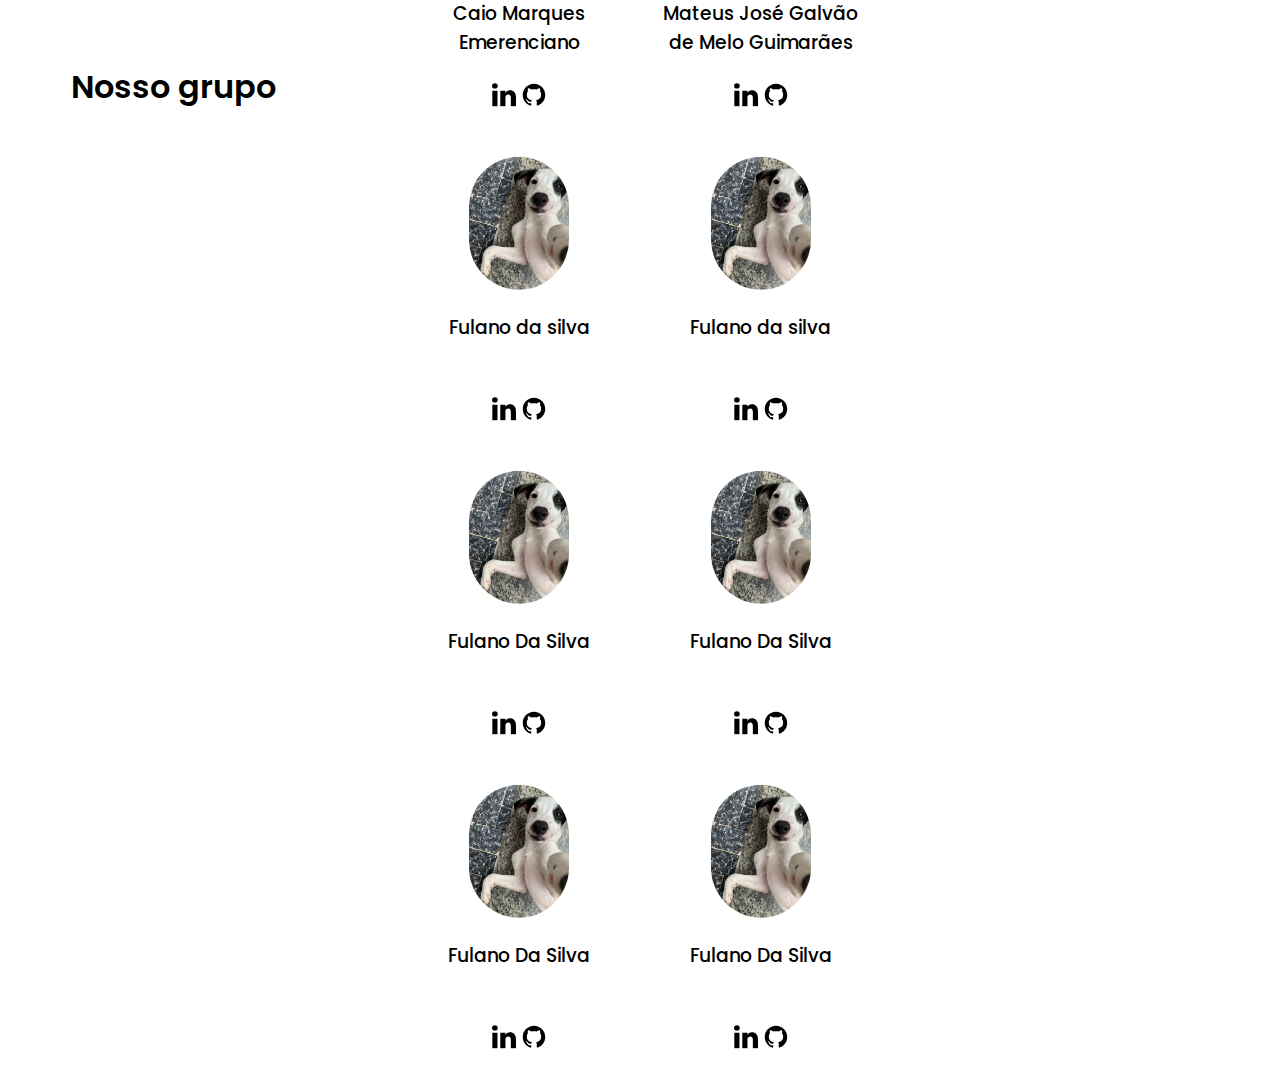
==== autores.html @ cdadacb0 "feat: Cria aba "autores" para apresentar a equipe responsável pelo projeto" ====
<!DOCTYPE html>
<html lang="pt-br">
<head>
    <meta charset="UTF-8">
    <meta name="viewport" content="width=device-width, initial-scale=1.0">
    <title>Autores</title>
    <link rel="stylesheet" href="autores-style.css">
    <link rel="stylesheet" href="style.css" />
</head>
<body>
    <h1 class="titulo-autores">Nosso grupo</h1>
    <div class="team-container">
        <div class="author-section">
            <img src="/imagens/imgtest.avif" alt="Foto do autor" class="author-photo">
            <h3 class="author-name">Caio Marques Emerenciano</h3>
            <div class="social-links">
                <a href="https://www.linkedin.com/in/caioemerenciano/" target="_blank" aria-label="Linkedin">
                    <svg widht="24" height="24" fill="#000000" version="1.1" xmlns="http://www.w3.org/2000/svg" xmlns:xlink="http://www.w3.org/1999/xlink" viewBox="0 0 512 512" xml:space="preserve"><g id="svg-linkedin" stroke-width="0"></g><g id="SVGRepo_tracerCarrier" stroke-linecap="round" stroke-linejoin="round"></g><g id="SVGRepo_iconCarrier"> <g id="7935ec95c421cee6d86eb22ecd125aef"> <path style="display: inline; fill-rule: evenodd; clip-rule: evenodd;" d="M116.504,500.219V170.654H6.975v329.564H116.504 L116.504,500.219z M61.751,125.674c38.183,0,61.968-25.328,61.968-56.953c-0.722-32.328-23.785-56.941-61.252-56.941 C24.994,11.781,0.5,36.394,0.5,68.722c0,31.625,23.772,56.953,60.53,56.953H61.751L61.751,125.674z M177.124,500.219 c0,0,1.437-298.643,0-329.564H286.67v47.794h-0.727c14.404-22.49,40.354-55.533,99.44-55.533 c72.085,0,126.116,47.103,126.116,148.333v188.971H401.971V323.912c0-44.301-15.848-74.531-55.497-74.531 c-30.254,0-48.284,20.38-56.202,40.08c-2.897,7.012-3.602,16.861-3.602,26.711v184.047H177.124L177.124,500.219z"> </path> </g> </g></svg>
                </a>
                <a href="https://github.com/caioduck" target="_blank" aria-label="GitHub">
                    <svg widht="24" height="24" fill="#000000" viewBox="0 0 32 32" version="1.1" xmlns="http://www.w3.org/2000/svg"><g class="svg-github" stroke-width="0"></g><g class="svg-github" stroke-linecap="round" stroke-linejoin="round"></g><g id="SVGRepo_iconCarrier"> <title>github</title> <path d="M16 1.375c-8.282 0-14.996 6.714-14.996 14.996 0 6.585 4.245 12.18 10.148 14.195l0.106 0.031c0.75 0.141 1.025-0.322 1.025-0.721 0-0.356-0.012-1.3-0.019-2.549-4.171 0.905-5.051-2.012-5.051-2.012-0.288-0.925-0.878-1.685-1.653-2.184l-0.016-0.009c-1.358-0.93 0.105-0.911 0.105-0.911 0.987 0.139 1.814 0.718 2.289 1.53l0.008 0.015c0.554 0.995 1.6 1.657 2.801 1.657 0.576 0 1.116-0.152 1.582-0.419l-0.016 0.008c0.072-0.791 0.421-1.489 0.949-2.005l0.001-0.001c-3.33-0.375-6.831-1.665-6.831-7.41-0-0.027-0.001-0.058-0.001-0.089 0-1.521 0.587-2.905 1.547-3.938l-0.003 0.004c-0.203-0.542-0.321-1.168-0.321-1.821 0-0.777 0.166-1.516 0.465-2.182l-0.014 0.034s1.256-0.402 4.124 1.537c1.124-0.321 2.415-0.506 3.749-0.506s2.625 0.185 3.849 0.53l-0.1-0.024c2.849-1.939 4.105-1.537 4.105-1.537 0.285 0.642 0.451 1.39 0.451 2.177 0 0.642-0.11 1.258-0.313 1.83l0.012-0.038c0.953 1.032 1.538 2.416 1.538 3.937 0 0.031-0 0.061-0.001 0.091l0-0.005c0 5.761-3.505 7.029-6.842 7.398 0.632 0.647 1.022 1.532 1.022 2.509 0 0.093-0.004 0.186-0.011 0.278l0.001-0.012c0 2.007-0.019 3.619-0.019 4.106 0 0.394 0.262 0.862 1.031 0.712 6.028-2.029 10.292-7.629 10.292-14.226 0-8.272-6.706-14.977-14.977-14.977-0.006 0-0.013 0-0.019 0h0.001z"></path> </g></svg>
                </a>
            </div>
        </div>
        <div class="author-section">
            <img src="/imagens/MatheusGuimaraes.jpeg" alt="Foto do autor" class="author-photo">
            <h3 class="author-name">Mateus José Galvão de Melo Guimarães</h3>
            <div class="social-links">
                <a href="https://www.linkedin.com/in/mateus-guimar%C3%A3es-438513306/" target="_blank" aria-label="Linkedin">
                    <svg widht="24" height="24" fill="#000000" version="1.1" xmlns="http://www.w3.org/2000/svg" xmlns:xlink="http://www.w3.org/1999/xlink" viewBox="0 0 512 512" xml:space="preserve"><g id="svg-linkedin" stroke-width="0"></g><g id="SVGRepo_tracerCarrier" stroke-linecap="round" stroke-linejoin="round"></g><g id="SVGRepo_iconCarrier"> <g id="7935ec95c421cee6d86eb22ecd125aef"> <path style="display: inline; fill-rule: evenodd; clip-rule: evenodd;" d="M116.504,500.219V170.654H6.975v329.564H116.504 L116.504,500.219z M61.751,125.674c38.183,0,61.968-25.328,61.968-56.953c-0.722-32.328-23.785-56.941-61.252-56.941 C24.994,11.781,0.5,36.394,0.5,68.722c0,31.625,23.772,56.953,60.53,56.953H61.751L61.751,125.674z M177.124,500.219 c0,0,1.437-298.643,0-329.564H286.67v47.794h-0.727c14.404-22.49,40.354-55.533,99.44-55.533 c72.085,0,126.116,47.103,126.116,148.333v188.971H401.971V323.912c0-44.301-15.848-74.531-55.497-74.531 c-30.254,0-48.284,20.38-56.202,40.08c-2.897,7.012-3.602,16.861-3.602,26.711v184.047H177.124L177.124,500.219z"> </path> </g> </g></svg>
                </a>
                <a href="https://github.com/MateusGGuimaraes" target="_blank" aria-label="GitHub">
                    <svg widht="24" height="24" fill="#000000" viewBox="0 0 32 32" version="1.1" xmlns="http://www.w3.org/2000/svg"><g class="svg-github" stroke-width="0"></g><g class="svg-github" stroke-linecap="round" stroke-linejoin="round"></g><g id="SVGRepo_iconCarrier"> <title>github</title> <path d="M16 1.375c-8.282 0-14.996 6.714-14.996 14.996 0 6.585 4.245 12.18 10.148 14.195l0.106 0.031c0.75 0.141 1.025-0.322 1.025-0.721 0-0.356-0.012-1.3-0.019-2.549-4.171 0.905-5.051-2.012-5.051-2.012-0.288-0.925-0.878-1.685-1.653-2.184l-0.016-0.009c-1.358-0.93 0.105-0.911 0.105-0.911 0.987 0.139 1.814 0.718 2.289 1.53l0.008 0.015c0.554 0.995 1.6 1.657 2.801 1.657 0.576 0 1.116-0.152 1.582-0.419l-0.016 0.008c0.072-0.791 0.421-1.489 0.949-2.005l0.001-0.001c-3.33-0.375-6.831-1.665-6.831-7.41-0-0.027-0.001-0.058-0.001-0.089 0-1.521 0.587-2.905 1.547-3.938l-0.003 0.004c-0.203-0.542-0.321-1.168-0.321-1.821 0-0.777 0.166-1.516 0.465-2.182l-0.014 0.034s1.256-0.402 4.124 1.537c1.124-0.321 2.415-0.506 3.749-0.506s2.625 0.185 3.849 0.53l-0.1-0.024c2.849-1.939 4.105-1.537 4.105-1.537 0.285 0.642 0.451 1.39 0.451 2.177 0 0.642-0.11 1.258-0.313 1.83l0.012-0.038c0.953 1.032 1.538 2.416 1.538 3.937 0 0.031-0 0.061-0.001 0.091l0-0.005c0 5.761-3.505 7.029-6.842 7.398 0.632 0.647 1.022 1.532 1.022 2.509 0 0.093-0.004 0.186-0.011 0.278l0.001-0.012c0 2.007-0.019 3.619-0.019 4.106 0 0.394 0.262 0.862 1.031 0.712 6.028-2.029 10.292-7.629 10.292-14.226 0-8.272-6.706-14.977-14.977-14.977-0.006 0-0.013 0-0.019 0h0.001z"></path> </g></svg>
                </a>
            </div>
        </div>
        <div class="author-section">
            <img src="/imagens/imgtest.avif" alt="Foto do autor" class="author-photo">
            <h3 class="author-name">Fulano da silva</h3>
            <div class="social-links">
                <a href="https://www.linkedin.com/in/caioemerenciano/" target="_blank" aria-label="Linkedin">
                    <svg widht="24" height="24" fill="#000000" version="1.1" xmlns="http://www.w3.org/2000/svg" xmlns:xlink="http://www.w3.org/1999/xlink" viewBox="0 0 512 512" xml:space="preserve"><g id="svg-linkedin" stroke-width="0"></g><g id="SVGRepo_tracerCarrier" stroke-linecap="round" stroke-linejoin="round"></g><g id="SVGRepo_iconCarrier"> <g id="7935ec95c421cee6d86eb22ecd125aef"> <path style="display: inline; fill-rule: evenodd; clip-rule: evenodd;" d="M116.504,500.219V170.654H6.975v329.564H116.504 L116.504,500.219z M61.751,125.674c38.183,0,61.968-25.328,61.968-56.953c-0.722-32.328-23.785-56.941-61.252-56.941 C24.994,11.781,0.5,36.394,0.5,68.722c0,31.625,23.772,56.953,60.53,56.953H61.751L61.751,125.674z M177.124,500.219 c0,0,1.437-298.643,0-329.564H286.67v47.794h-0.727c14.404-22.49,40.354-55.533,99.44-55.533 c72.085,0,126.116,47.103,126.116,148.333v188.971H401.971V323.912c0-44.301-15.848-74.531-55.497-74.531 c-30.254,0-48.284,20.38-56.202,40.08c-2.897,7.012-3.602,16.861-3.602,26.711v184.047H177.124L177.124,500.219z"> </path> </g> </g></svg>
                </a>
                <a href="https://github.com/seu-usuario" target="_blank" aria-label="GitHub">
                    <svg widht="24" height="24" fill="#000000" viewBox="0 0 32 32" version="1.1" xmlns="http://www.w3.org/2000/svg"><g class="svg-github" stroke-width="0"></g><g class="svg-github" stroke-linecap="round" stroke-linejoin="round"></g><g id="SVGRepo_iconCarrier"> <title>github</title> <path d="M16 1.375c-8.282 0-14.996 6.714-14.996 14.996 0 6.585 4.245 12.18 10.148 14.195l0.106 0.031c0.75 0.141 1.025-0.322 1.025-0.721 0-0.356-0.012-1.3-0.019-2.549-4.171 0.905-5.051-2.012-5.051-2.012-0.288-0.925-0.878-1.685-1.653-2.184l-0.016-0.009c-1.358-0.93 0.105-0.911 0.105-0.911 0.987 0.139 1.814 0.718 2.289 1.53l0.008 0.015c0.554 0.995 1.6 1.657 2.801 1.657 0.576 0 1.116-0.152 1.582-0.419l-0.016 0.008c0.072-0.791 0.421-1.489 0.949-2.005l0.001-0.001c-3.33-0.375-6.831-1.665-6.831-7.41-0-0.027-0.001-0.058-0.001-0.089 0-1.521 0.587-2.905 1.547-3.938l-0.003 0.004c-0.203-0.542-0.321-1.168-0.321-1.821 0-0.777 0.166-1.516 0.465-2.182l-0.014 0.034s1.256-0.402 4.124 1.537c1.124-0.321 2.415-0.506 3.749-0.506s2.625 0.185 3.849 0.53l-0.1-0.024c2.849-1.939 4.105-1.537 4.105-1.537 0.285 0.642 0.451 1.39 0.451 2.177 0 0.642-0.11 1.258-0.313 1.83l0.012-0.038c0.953 1.032 1.538 2.416 1.538 3.937 0 0.031-0 0.061-0.001 0.091l0-0.005c0 5.761-3.505 7.029-6.842 7.398 0.632 0.647 1.022 1.532 1.022 2.509 0 0.093-0.004 0.186-0.011 0.278l0.001-0.012c0 2.007-0.019 3.619-0.019 4.106 0 0.394 0.262 0.862 1.031 0.712 6.028-2.029 10.292-7.629 10.292-14.226 0-8.272-6.706-14.977-14.977-14.977-0.006 0-0.013 0-0.019 0h0.001z"></path> </g></svg>
                </a>
            </div>
        </div>
        <div class="author-section">
            <img src="/imagens/imgtest.avif" alt="Foto do autor" class="author-photo">
            <h3 class="author-name">Fulano da silva</h3>
            <div class="social-links">
                <a href="https://www.linkedin.com/in/caioemerenciano/" target="_blank" aria-label="Linkedin">
                    <svg widht="24" height="24" fill="#000000" version="1.1" xmlns="http://www.w3.org/2000/svg" xmlns:xlink="http://www.w3.org/1999/xlink" viewBox="0 0 512 512" xml:space="preserve"><g id="svg-linkedin" stroke-width="0"></g><g id="SVGRepo_tracerCarrier" stroke-linecap="round" stroke-linejoin="round"></g><g id="SVGRepo_iconCarrier"> <g id="7935ec95c421cee6d86eb22ecd125aef"> <path style="display: inline; fill-rule: evenodd; clip-rule: evenodd;" d="M116.504,500.219V170.654H6.975v329.564H116.504 L116.504,500.219z M61.751,125.674c38.183,0,61.968-25.328,61.968-56.953c-0.722-32.328-23.785-56.941-61.252-56.941 C24.994,11.781,0.5,36.394,0.5,68.722c0,31.625,23.772,56.953,60.53,56.953H61.751L61.751,125.674z M177.124,500.219 c0,0,1.437-298.643,0-329.564H286.67v47.794h-0.727c14.404-22.49,40.354-55.533,99.44-55.533 c72.085,0,126.116,47.103,126.116,148.333v188.971H401.971V323.912c0-44.301-15.848-74.531-55.497-74.531 c-30.254,0-48.284,20.38-56.202,40.08c-2.897,7.012-3.602,16.861-3.602,26.711v184.047H177.124L177.124,500.219z"> </path> </g> </g></svg>
                </a>
                <a href="https://github.com/seu-usuario" target="_blank" aria-label="GitHub">
                    <svg widht="24" height="24" fill="#000000" viewBox="0 0 32 32" version="1.1" xmlns="http://www.w3.org/2000/svg"><g class="svg-github" stroke-width="0"></g><g class="svg-github" stroke-linecap="round" stroke-linejoin="round"></g><g id="SVGRepo_iconCarrier"> <title>github</title> <path d="M16 1.375c-8.282 0-14.996 6.714-14.996 14.996 0 6.585 4.245 12.18 10.148 14.195l0.106 0.031c0.75 0.141 1.025-0.322 1.025-0.721 0-0.356-0.012-1.3-0.019-2.549-4.171 0.905-5.051-2.012-5.051-2.012-0.288-0.925-0.878-1.685-1.653-2.184l-0.016-0.009c-1.358-0.93 0.105-0.911 0.105-0.911 0.987 0.139 1.814 0.718 2.289 1.53l0.008 0.015c0.554 0.995 1.6 1.657 2.801 1.657 0.576 0 1.116-0.152 1.582-0.419l-0.016 0.008c0.072-0.791 0.421-1.489 0.949-2.005l0.001-0.001c-3.33-0.375-6.831-1.665-6.831-7.41-0-0.027-0.001-0.058-0.001-0.089 0-1.521 0.587-2.905 1.547-3.938l-0.003 0.004c-0.203-0.542-0.321-1.168-0.321-1.821 0-0.777 0.166-1.516 0.465-2.182l-0.014 0.034s1.256-0.402 4.124 1.537c1.124-0.321 2.415-0.506 3.749-0.506s2.625 0.185 3.849 0.53l-0.1-0.024c2.849-1.939 4.105-1.537 4.105-1.537 0.285 0.642 0.451 1.39 0.451 2.177 0 0.642-0.11 1.258-0.313 1.83l0.012-0.038c0.953 1.032 1.538 2.416 1.538 3.937 0 0.031-0 0.061-0.001 0.091l0-0.005c0 5.761-3.505 7.029-6.842 7.398 0.632 0.647 1.022 1.532 1.022 2.509 0 0.093-0.004 0.186-0.011 0.278l0.001-0.012c0 2.007-0.019 3.619-0.019 4.106 0 0.394 0.262 0.862 1.031 0.712 6.028-2.029 10.292-7.629 10.292-14.226 0-8.272-6.706-14.977-14.977-14.977-0.006 0-0.013 0-0.019 0h0.001z"></path> </g></svg>
                </a>
            </div>
        </div>
        <div class="author-section">
            <img src="/imagens/imgtest.avif" alt="Foto do autor" class="author-photo">
            <h3 class="author-name">Fulano Da Silva</h3>
            <div class="social-links">
                <a href="https://www.linkedin.com/in/caioemerenciano/" target="_blank" aria-label="Linkedin">
                    <svg widht="24" height="24" fill="#000000" version="1.1" xmlns="http://www.w3.org/2000/svg" xmlns:xlink="http://www.w3.org/1999/xlink" viewBox="0 0 512 512" xml:space="preserve"><g id="svg-linkedin" stroke-width="0"></g><g id="SVGRepo_tracerCarrier" stroke-linecap="round" stroke-linejoin="round"></g><g id="SVGRepo_iconCarrier"> <g id="7935ec95c421cee6d86eb22ecd125aef"> <path style="display: inline; fill-rule: evenodd; clip-rule: evenodd;" d="M116.504,500.219V170.654H6.975v329.564H116.504 L116.504,500.219z M61.751,125.674c38.183,0,61.968-25.328,61.968-56.953c-0.722-32.328-23.785-56.941-61.252-56.941 C24.994,11.781,0.5,36.394,0.5,68.722c0,31.625,23.772,56.953,60.53,56.953H61.751L61.751,125.674z M177.124,500.219 c0,0,1.437-298.643,0-329.564H286.67v47.794h-0.727c14.404-22.49,40.354-55.533,99.44-55.533 c72.085,0,126.116,47.103,126.116,148.333v188.971H401.971V323.912c0-44.301-15.848-74.531-55.497-74.531 c-30.254,0-48.284,20.38-56.202,40.08c-2.897,7.012-3.602,16.861-3.602,26.711v184.047H177.124L177.124,500.219z"> </path> </g> </g></svg>
                </a>
                <a href="https://github.com/seu-usuario" target="_blank" aria-label="GitHub">
                    <svg widht="24" height="24" fill="#000000" viewBox="0 0 32 32" version="1.1" xmlns="http://www.w3.org/2000/svg"><g class="svg-github" stroke-width="0"></g><g class="svg-github" stroke-linecap="round" stroke-linejoin="round"></g><g id="SVGRepo_iconCarrier"> <title>github</title> <path d="M16 1.375c-8.282 0-14.996 6.714-14.996 14.996 0 6.585 4.245 12.18 10.148 14.195l0.106 0.031c0.75 0.141 1.025-0.322 1.025-0.721 0-0.356-0.012-1.3-0.019-2.549-4.171 0.905-5.051-2.012-5.051-2.012-0.288-0.925-0.878-1.685-1.653-2.184l-0.016-0.009c-1.358-0.93 0.105-0.911 0.105-0.911 0.987 0.139 1.814 0.718 2.289 1.53l0.008 0.015c0.554 0.995 1.6 1.657 2.801 1.657 0.576 0 1.116-0.152 1.582-0.419l-0.016 0.008c0.072-0.791 0.421-1.489 0.949-2.005l0.001-0.001c-3.33-0.375-6.831-1.665-6.831-7.41-0-0.027-0.001-0.058-0.001-0.089 0-1.521 0.587-2.905 1.547-3.938l-0.003 0.004c-0.203-0.542-0.321-1.168-0.321-1.821 0-0.777 0.166-1.516 0.465-2.182l-0.014 0.034s1.256-0.402 4.124 1.537c1.124-0.321 2.415-0.506 3.749-0.506s2.625 0.185 3.849 0.53l-0.1-0.024c2.849-1.939 4.105-1.537 4.105-1.537 0.285 0.642 0.451 1.39 0.451 2.177 0 0.642-0.11 1.258-0.313 1.83l0.012-0.038c0.953 1.032 1.538 2.416 1.538 3.937 0 0.031-0 0.061-0.001 0.091l0-0.005c0 5.761-3.505 7.029-6.842 7.398 0.632 0.647 1.022 1.532 1.022 2.509 0 0.093-0.004 0.186-0.011 0.278l0.001-0.012c0 2.007-0.019 3.619-0.019 4.106 0 0.394 0.262 0.862 1.031 0.712 6.028-2.029 10.292-7.629 10.292-14.226 0-8.272-6.706-14.977-14.977-14.977-0.006 0-0.013 0-0.019 0h0.001z"></path> </g></svg>
                </a>
            </div>
        </div>
        <div class="author-section">
            <img src="/imagens/imgtest.avif" alt="Foto do autor" class="author-photo">
            <h3 class="author-name">Fulano Da Silva</h3>
            <div class="social-links">
                <a href="https://www.linkedin.com/in/caioemerenciano/" target="_blank" aria-label="Linkedin">
                    <svg widht="24" height="24" fill="#000000" version="1.1" xmlns="http://www.w3.org/2000/svg" xmlns:xlink="http://www.w3.org/1999/xlink" viewBox="0 0 512 512" xml:space="preserve"><g id="svg-linkedin" stroke-width="0"></g><g id="SVGRepo_tracerCarrier" stroke-linecap="round" stroke-linejoin="round"></g><g id="SVGRepo_iconCarrier"> <g id="7935ec95c421cee6d86eb22ecd125aef"> <path style="display: inline; fill-rule: evenodd; clip-rule: evenodd;" d="M116.504,500.219V170.654H6.975v329.564H116.504 L116.504,500.219z M61.751,125.674c38.183,0,61.968-25.328,61.968-56.953c-0.722-32.328-23.785-56.941-61.252-56.941 C24.994,11.781,0.5,36.394,0.5,68.722c0,31.625,23.772,56.953,60.53,56.953H61.751L61.751,125.674z M177.124,500.219 c0,0,1.437-298.643,0-329.564H286.67v47.794h-0.727c14.404-22.49,40.354-55.533,99.44-55.533 c72.085,0,126.116,47.103,126.116,148.333v188.971H401.971V323.912c0-44.301-15.848-74.531-55.497-74.531 c-30.254,0-48.284,20.38-56.202,40.08c-2.897,7.012-3.602,16.861-3.602,26.711v184.047H177.124L177.124,500.219z"> </path> </g> </g></svg>
                </a>
                <a href="https://github.com/seu-usuario" target="_blank" aria-label="GitHub">
                    <svg widht="24" height="24" fill="#000000" viewBox="0 0 32 32" version="1.1" xmlns="http://www.w3.org/2000/svg"><g class="svg-github" stroke-width="0"></g><g class="svg-github" stroke-linecap="round" stroke-linejoin="round"></g><g id="SVGRepo_iconCarrier"> <title>github</title> <path d="M16 1.375c-8.282 0-14.996 6.714-14.996 14.996 0 6.585 4.245 12.18 10.148 14.195l0.106 0.031c0.75 0.141 1.025-0.322 1.025-0.721 0-0.356-0.012-1.3-0.019-2.549-4.171 0.905-5.051-2.012-5.051-2.012-0.288-0.925-0.878-1.685-1.653-2.184l-0.016-0.009c-1.358-0.93 0.105-0.911 0.105-0.911 0.987 0.139 1.814 0.718 2.289 1.53l0.008 0.015c0.554 0.995 1.6 1.657 2.801 1.657 0.576 0 1.116-0.152 1.582-0.419l-0.016 0.008c0.072-0.791 0.421-1.489 0.949-2.005l0.001-0.001c-3.33-0.375-6.831-1.665-6.831-7.41-0-0.027-0.001-0.058-0.001-0.089 0-1.521 0.587-2.905 1.547-3.938l-0.003 0.004c-0.203-0.542-0.321-1.168-0.321-1.821 0-0.777 0.166-1.516 0.465-2.182l-0.014 0.034s1.256-0.402 4.124 1.537c1.124-0.321 2.415-0.506 3.749-0.506s2.625 0.185 3.849 0.53l-0.1-0.024c2.849-1.939 4.105-1.537 4.105-1.537 0.285 0.642 0.451 1.39 0.451 2.177 0 0.642-0.11 1.258-0.313 1.83l0.012-0.038c0.953 1.032 1.538 2.416 1.538 3.937 0 0.031-0 0.061-0.001 0.091l0-0.005c0 5.761-3.505 7.029-6.842 7.398 0.632 0.647 1.022 1.532 1.022 2.509 0 0.093-0.004 0.186-0.011 0.278l0.001-0.012c0 2.007-0.019 3.619-0.019 4.106 0 0.394 0.262 0.862 1.031 0.712 6.028-2.029 10.292-7.629 10.292-14.226 0-8.272-6.706-14.977-14.977-14.977-0.006 0-0.013 0-0.019 0h0.001z"></path> </g></svg>
                </a>
            </div>
        </div>
        <div class="author-section">
            <img src="/imagens/imgtest.avif" alt="Foto do autor" class="author-photo">
            <h3 class="author-name">Fulano Da Silva</h3>
            <div class="social-links">
                <a href="https://www.linkedin.com/in/caioemerenciano/" target="_blank" aria-label="Linkedin">
                    <svg widht="24" height="24" fill="#000000" version="1.1" xmlns="http://www.w3.org/2000/svg" xmlns:xlink="http://www.w3.org/1999/xlink" viewBox="0 0 512 512" xml:space="preserve"><g id="svg-linkedin" stroke-width="0"></g><g id="SVGRepo_tracerCarrier" stroke-linecap="round" stroke-linejoin="round"></g><g id="SVGRepo_iconCarrier"> <g id="7935ec95c421cee6d86eb22ecd125aef"> <path style="display: inline; fill-rule: evenodd; clip-rule: evenodd;" d="M116.504,500.219V170.654H6.975v329.564H116.504 L116.504,500.219z M61.751,125.674c38.183,0,61.968-25.328,61.968-56.953c-0.722-32.328-23.785-56.941-61.252-56.941 C24.994,11.781,0.5,36.394,0.5,68.722c0,31.625,23.772,56.953,60.53,56.953H61.751L61.751,125.674z M177.124,500.219 c0,0,1.437-298.643,0-329.564H286.67v47.794h-0.727c14.404-22.49,40.354-55.533,99.44-55.533 c72.085,0,126.116,47.103,126.116,148.333v188.971H401.971V323.912c0-44.301-15.848-74.531-55.497-74.531 c-30.254,0-48.284,20.38-56.202,40.08c-2.897,7.012-3.602,16.861-3.602,26.711v184.047H177.124L177.124,500.219z"> </path> </g> </g></svg>
                </a>
                <a href="https://github.com/seu-usuario" target="_blank" aria-label="GitHub">
                    <svg widht="24" height="24" fill="#000000" viewBox="0 0 32 32" version="1.1" xmlns="http://www.w3.org/2000/svg"><g class="svg-github" stroke-width="0"></g><g class="svg-github" stroke-linecap="round" stroke-linejoin="round"></g><g id="SVGRepo_iconCarrier"> <title>github</title> <path d="M16 1.375c-8.282 0-14.996 6.714-14.996 14.996 0 6.585 4.245 12.18 10.148 14.195l0.106 0.031c0.75 0.141 1.025-0.322 1.025-0.721 0-0.356-0.012-1.3-0.019-2.549-4.171 0.905-5.051-2.012-5.051-2.012-0.288-0.925-0.878-1.685-1.653-2.184l-0.016-0.009c-1.358-0.93 0.105-0.911 0.105-0.911 0.987 0.139 1.814 0.718 2.289 1.53l0.008 0.015c0.554 0.995 1.6 1.657 2.801 1.657 0.576 0 1.116-0.152 1.582-0.419l-0.016 0.008c0.072-0.791 0.421-1.489 0.949-2.005l0.001-0.001c-3.33-0.375-6.831-1.665-6.831-7.41-0-0.027-0.001-0.058-0.001-0.089 0-1.521 0.587-2.905 1.547-3.938l-0.003 0.004c-0.203-0.542-0.321-1.168-0.321-1.821 0-0.777 0.166-1.516 0.465-2.182l-0.014 0.034s1.256-0.402 4.124 1.537c1.124-0.321 2.415-0.506 3.749-0.506s2.625 0.185 3.849 0.53l-0.1-0.024c2.849-1.939 4.105-1.537 4.105-1.537 0.285 0.642 0.451 1.39 0.451 2.177 0 0.642-0.11 1.258-0.313 1.83l0.012-0.038c0.953 1.032 1.538 2.416 1.538 3.937 0 0.031-0 0.061-0.001 0.091l0-0.005c0 5.761-3.505 7.029-6.842 7.398 0.632 0.647 1.022 1.532 1.022 2.509 0 0.093-0.004 0.186-0.011 0.278l0.001-0.012c0 2.007-0.019 3.619-0.019 4.106 0 0.394 0.262 0.862 1.031 0.712 6.028-2.029 10.292-7.629 10.292-14.226 0-8.272-6.706-14.977-14.977-14.977-0.006 0-0.013 0-0.019 0h0.001z"></path> </g></svg>
                </a>
            </div>
        </div>
        <div class="author-section">
            <img src="/imagens/imgtest.avif" alt="Foto do autor" class="author-photo">
            <h3 class="author-name">Fulano Da Silva</h3>
            <div class="social-links">
                <a href="https://www.linkedin.com/in/caioemerenciano/" target="_blank" aria-label="Linkedin">
                    <svg widht="24" height="24" fill="#000000" version="1.1" xmlns="http://www.w3.org/2000/svg" xmlns:xlink="http://www.w3.org/1999/xlink" viewBox="0 0 512 512" xml:space="preserve"><g id="svg-linkedin" stroke-width="0"></g><g id="SVGRepo_tracerCarrier" stroke-linecap="round" stroke-linejoin="round"></g><g id="SVGRepo_iconCarrier"> <g id="7935ec95c421cee6d86eb22ecd125aef"> <path style="display: inline; fill-rule: evenodd; clip-rule: evenodd;" d="M116.504,500.219V170.654H6.975v329.564H116.504 L116.504,500.219z M61.751,125.674c38.183,0,61.968-25.328,61.968-56.953c-0.722-32.328-23.785-56.941-61.252-56.941 C24.994,11.781,0.5,36.394,0.5,68.722c0,31.625,23.772,56.953,60.53,56.953H61.751L61.751,125.674z M177.124,500.219 c0,0,1.437-298.643,0-329.564H286.67v47.794h-0.727c14.404-22.49,40.354-55.533,99.44-55.533 c72.085,0,126.116,47.103,126.116,148.333v188.971H401.971V323.912c0-44.301-15.848-74.531-55.497-74.531 c-30.254,0-48.284,20.38-56.202,40.08c-2.897,7.012-3.602,16.861-3.602,26.711v184.047H177.124L177.124,500.219z"> </path> </g> </g></svg>
                </a>
                <a href="https://github.com/seu-usuario" target="_blank" aria-label="GitHub">
                    <svg widht="24" height="24" fill="#000000" viewBox="0 0 32 32" version="1.1" xmlns="http://www.w3.org/2000/svg"><g class="svg-github" stroke-width="0"></g><g class="svg-github" stroke-linecap="round" stroke-linejoin="round"></g><g id="SVGRepo_iconCarrier"> <title>github</title> <path d="M16 1.375c-8.282 0-14.996 6.714-14.996 14.996 0 6.585 4.245 12.18 10.148 14.195l0.106 0.031c0.75 0.141 1.025-0.322 1.025-0.721 0-0.356-0.012-1.3-0.019-2.549-4.171 0.905-5.051-2.012-5.051-2.012-0.288-0.925-0.878-1.685-1.653-2.184l-0.016-0.009c-1.358-0.93 0.105-0.911 0.105-0.911 0.987 0.139 1.814 0.718 2.289 1.53l0.008 0.015c0.554 0.995 1.6 1.657 2.801 1.657 0.576 0 1.116-0.152 1.582-0.419l-0.016 0.008c0.072-0.791 0.421-1.489 0.949-2.005l0.001-0.001c-3.33-0.375-6.831-1.665-6.831-7.41-0-0.027-0.001-0.058-0.001-0.089 0-1.521 0.587-2.905 1.547-3.938l-0.003 0.004c-0.203-0.542-0.321-1.168-0.321-1.821 0-0.777 0.166-1.516 0.465-2.182l-0.014 0.034s1.256-0.402 4.124 1.537c1.124-0.321 2.415-0.506 3.749-0.506s2.625 0.185 3.849 0.53l-0.1-0.024c2.849-1.939 4.105-1.537 4.105-1.537 0.285 0.642 0.451 1.39 0.451 2.177 0 0.642-0.11 1.258-0.313 1.83l0.012-0.038c0.953 1.032 1.538 2.416 1.538 3.937 0 0.031-0 0.061-0.001 0.091l0-0.005c0 5.761-3.505 7.029-6.842 7.398 0.632 0.647 1.022 1.532 1.022 2.509 0 0.093-0.004 0.186-0.011 0.278l0.001-0.012c0 2.007-0.019 3.619-0.019 4.106 0 0.394 0.262 0.862 1.031 0.712 6.028-2.029 10.292-7.629 10.292-14.226 0-8.272-6.706-14.977-14.977-14.977-0.006 0-0.013 0-0.019 0h0.001z"></path> </g></svg>
                </a>
            </div>
        </div>
    </div>
    
</body>
</html>
---- autores-style.css ----
@import url('https://fonts.googleapis.com/css2?family=Poppins:ital,wght@0,100;0,200;0,300;0,400;0,500;0,600;0,700;0,800;0,900;1,100;1,200;1,300;1,400;1,500;1,600;1,700;1,800;1,900&display=swap');


.titulo-autores{
    margin-top: 5%;
    margin-left: 5%;
    font-family: "Poppins", sans-serif;
    font-weight: 600;
    font-style: normal;
}

.team-container{
    display: flex;
    flex-wrap: wrap;
    position: absolute;
    top: 50%;
    left: 50%;
    transform: translate(-50%, -50%);
    gap: 0.7rem;
    justify-content: center;
}

.author-section{
    width: 200px;
    padding: 15px;
    border-radius: 10px;
    text-align: center;
    justify-content: space-between;
}

.author-photo{
    width: 100px;
    padding: auto;
    border-radius: 50px;
    width: 100px;
    height: 133.333px;         
}

.author-name{
    font-family: "Poppins", sans-serif;
    font-weight: 500;
    font-style: normal;
    text-align: center;
    min-height: 60px;
}

.social-links{
    display: flex;
    justify-content: center;
    justify-self: stretch;
    padding: 5px;
    margin-top: auto;
}

svg{
    padding-left: 3px;
    padding-right: 3px;
}

@media (max-width: 480px) {
    h1 {
    font-size: 1.8em;
    }
    .author-section {
        max-width: 90%; 
        margin: 10px;
    }
    .author-section h3 {
        font-size: 1em;
    }
}
---- style.css ----
/* Estilos para a imagem e título no centro, abaixo da imagem */
.header {
    position: absolute;
    top: 60%; /* Distância do topo para que fiquem abaixo da imagem */
    left: 50%;
    transform: translateX(-50%); /* Centraliza horizontalmente */
    display: flex;
    flex-direction: column; /* Faz o título ficar abaixo da imagem */
    align-items: center; /* Centraliza o conteúdo no eixo horizontal */
    z-index: 100; /* Para garantir que o cabeçalho esteja acima dos outros elementos */
}

/* Imagem com bordas arredondadas */
.header-image {
    width: 50px; /* Ajuste o tamanho da imagem conforme necessário */
    height: auto;
    border-radius: 15px; /* Borda arredondada na imagem */
    margin-bottom: 10px; /* Espaçamento entre a imagem e o título */
}

/* Título abaixo da imagem */
.header-title {
    font-size: 1.8em;
    color: #FF6600; /* Cor laranja conforme o código */
    margin: 100px;
}

/* Contêiner para centralizar a imagem que "cai" */
.falling-container {
    display: flex;
    justify-content: center;
    align-items: center;
    height: 100vh;
    background-color: black; /* Fundo preto */
}

/* Estilos e animação para a imagem */
.falling-image {
    width: 500px; /* Ajuste o tamanho conforme necessário */
    height: auto;
    filter: drop-shadow(0 0 20px orange);
    opacity: 0;
    transform: translateY(-100%);
    animation: fallIn 2s ease-out forwards;
}

/* Animação de queda */
@keyframes fallIn {
    to {
        opacity: 1;
        transform: translateY(0);
    }
}

/* Estilos para o menu em cascata */
.cascading-menu {
    position: absolute;
    top: 60px; /* Ajuste a distância do topo para colocar o menu acima da imagem */
    width: 100%;
    text-align: center;
    z-index: 50; /* Coloca o menu abaixo do cabeçalho */
}

.cascading-menu ul {
    list-style: none;
    padding: 0;
}

.cascading-menu li {
    display: inline;
    margin: 0 15px;
}

.cascading-menu a {
    color: white;
    text-decoration: none;
    font-size: 1.2em;
}

.cascading-menu a:hover {
    color: orange;
}
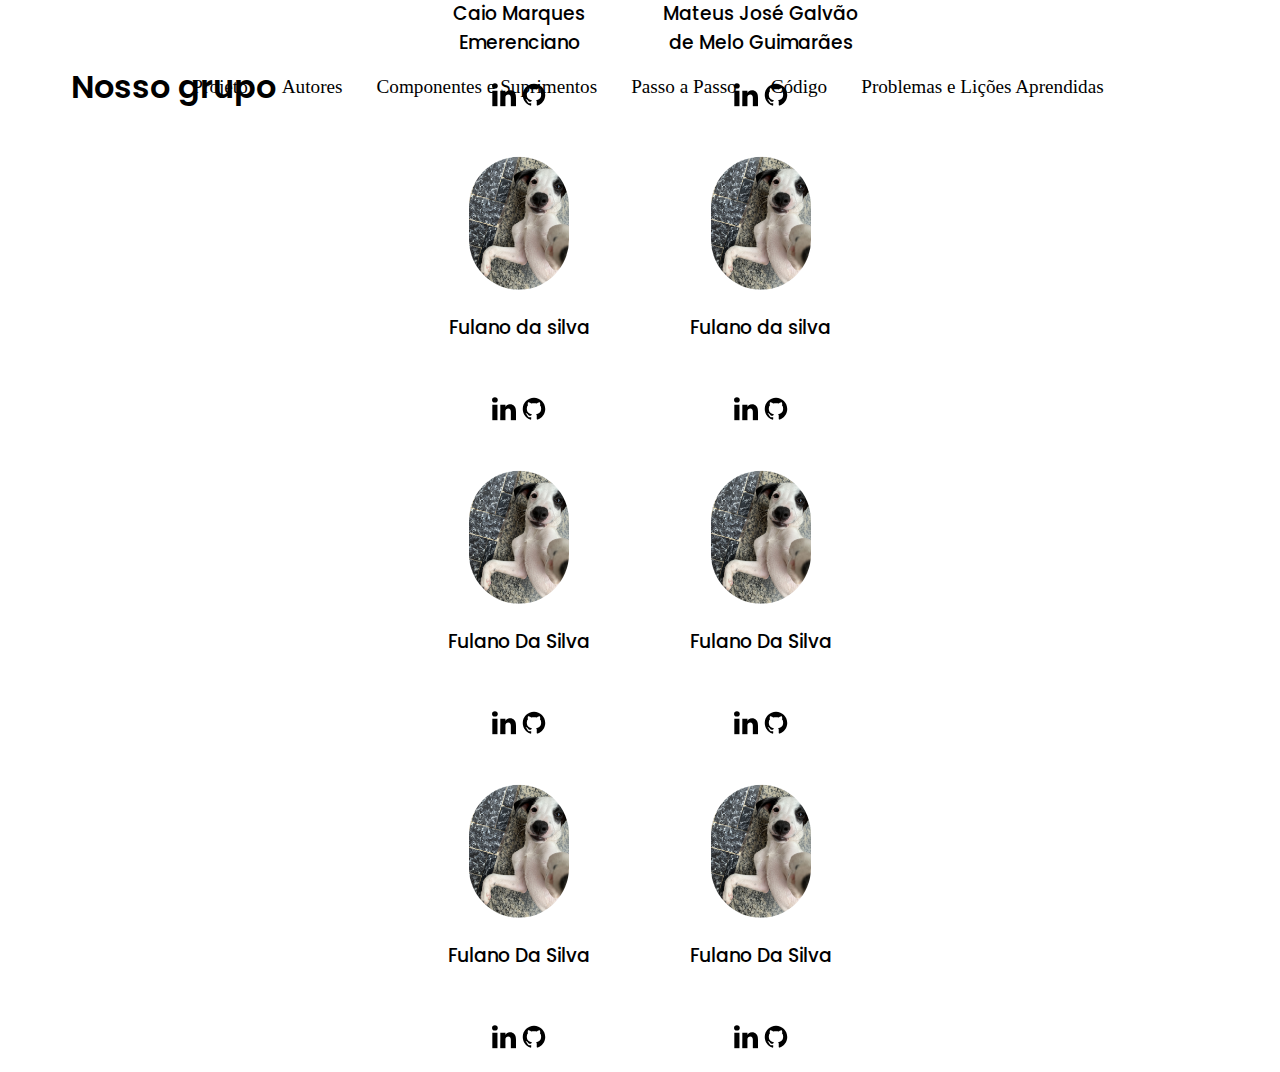
==== commit 1a6df98a: "feature: adiciona o menu superior na página de autores do projeto" ====
--- a/autores.html
+++ b/autores.html
@@ -8,6 +8,16 @@
     <link rel="stylesheet" href="style.css" />
 </head>
 <body>
+    <nav class="cascading-menu-autores">
+        <ul>
+          <li><a href="projeto.html">Projeto</a></li>
+          <li><a href="autores.html">Autores</a></li>
+          <li><a href="componentes.html">Componentes e Suprimentos</a></li>
+          <li><a href="tutorial.html">Passo a Passo</a></li>
+          <li><a href="codigo.html">Código</a></li>
+          <li><a href="criacao duda/licoes.html">Problemas e Lições Aprendidas</a></li>
+        </ul>
+    </nav>
     <h1 class="titulo-autores">Nosso grupo</h1>
     <div class="team-container">
         <div class="author-section">
--- a/autores-style.css
+++ b/autores-style.css
@@ -1,5 +1,32 @@
 @import url('https://fonts.googleapis.com/css2?family=Poppins:ital,wght@0,100;0,200;0,300;0,400;0,500;0,600;0,700;0,800;0,900;1,100;1,200;1,300;1,400;1,500;1,600;1,700;1,800;1,900&display=swap');
 
+.cascading-menu-autores {
+    position: absolute;
+    top: 60px; /* Ajuste a distância do topo para colocar o menu acima da imagem */
+    width: 100%;
+    text-align: center;
+    z-index: 50; /* Coloca o menu abaixo do cabeçalho */
+}
+
+.cascading-menu-autores ul {
+    list-style: none;
+    padding: 0;
+}
+
+.cascading-menu-autores li {
+    display: inline;
+    margin: 0 15px;
+}
+
+.cascading-menu-autores a {
+    color: black;
+    text-decoration: none;
+    font-size: 1.2em;
+}
+
+.cascading-menu-autores a:hover {
+    color: orange;
+}
 
 .titulo-autores{
     margin-top: 5%;
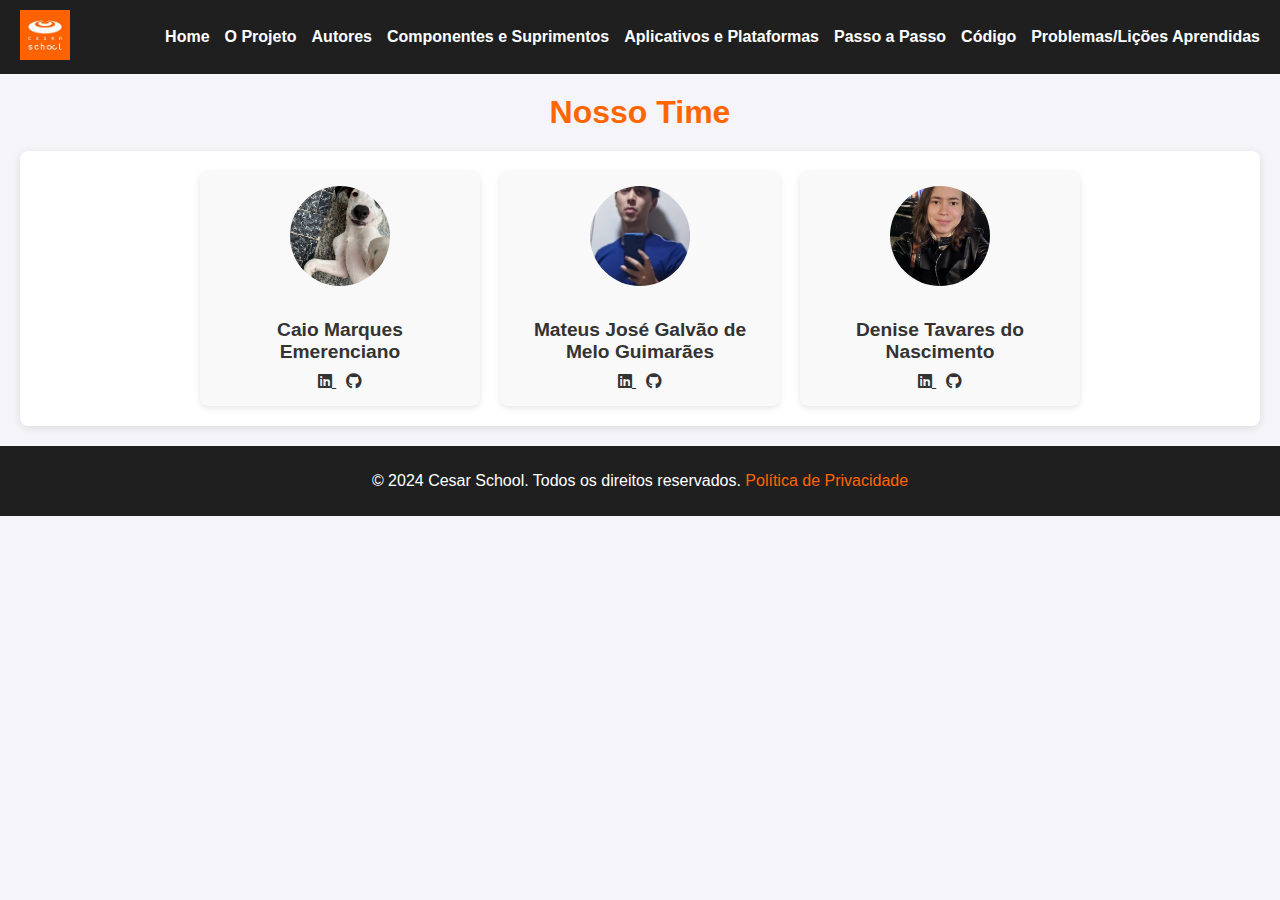
==== commit fb3094e8: "Commit inicial do projeto SensorBloqueio" ====
--- a/autores.html
+++ b/autores.html
@@ -1,122 +1,231 @@
 <!DOCTYPE html>
 <html lang="pt-br">
-<head>
-    <meta charset="UTF-8">
-    <meta name="viewport" content="width=device-width, initial-scale=1.0">
+  <head>
+    <meta charset="UTF-8" />
+    <meta name="viewport" content="width=device-width, initial-scale=1.0" />
     <title>Autores</title>
-    <link rel="stylesheet" href="autores-style.css">
-    <link rel="stylesheet" href="style.css" />
-</head>
-<body>
-    <nav class="cascading-menu-autores">
+    <link
+      rel="stylesheet"
+      href="https://cdnjs.cloudflare.com/ajax/libs/font-awesome/6.0.0-beta3/css/all.min.css"
+    />
+    <style>
+      body {
+        font-family: Arial, sans-serif;
+        margin: 0;
+        padding: 0;
+        background-color: #f4f4f9;
+        color: #333;
+      }
+
+      .header {
+        background-color: #1f1f1f;
+        padding: 10px 20px;
+        display: flex;
+        align-items: center;
+        justify-content: space-between;
+      }
+
+      .header-logo img {
+        height: 50px;
+      }
+
+      .main-image {
+        background-image: url("imagens/equipe.arduino.jpg");
+        background-size: cover;
+        background-repeat: no-repeat;
+        background-position: center;
+        height: 100vh;
+        width: 100%;
+      }
+
+      .cascading-menu ul {
+        list-style: none;
+        display: flex;
+        gap: 15px;
+        margin: 0;
+        padding: 0;
+      }
+
+      .cascading-menu a {
+        color: #fff;
+        text-decoration: none;
+        font-weight: bold;
+        transition: color 0.3s;
+      }
+
+      .cascading-menu a:hover {
+        color: #ff6600;
+      }
+
+      .team-container {
+        display: flex;
+        flex-wrap: wrap;
+        justify-content: center;
+        gap: 20px;
+        padding: 20px;
+        background: #fff;
+        max-width: 1200px;
+        margin: 20px auto;
+        border-radius: 8px;
+        box-shadow: 0 2px 8px rgba(0, 0, 0, 0.1);
+      }
+
+      .author-section {
+        text-align: center;
+        width: 250px;
+        background: #f9f9f9;
+        border-radius: 8px;
+        box-shadow: 0 2px 6px rgba(0, 0, 0, 0.1);
+        padding: 15px;
+      }
+
+      .author-photo {
+        width: 100px;
+        height: 100px;
+        border-radius: 50%;
+        object-fit: cover;
+        margin-bottom: 10px;
+      }
+
+      .author-name {
+        font-size: 1.2em;
+        color: #333;
+        margin-bottom: 10px;
+      }
+
+      .social-links a {
+        margin: 0 5px;
+        color: #333;
+        transition: color 0.3s;
+      }
+
+      .social-links a:hover {
+        color: #ff6600;
+      }
+
+      .titulo-pagina {
+        text-align: center;
+        color: #ff6600;
+        margin: 20px 0;
+      }
+
+      footer {
+        background-color: #1f1f1f;
+        color: #fff;
+        text-align: center;
+        padding: 10px;
+        margin-top: 20px;
+      }
+
+      footer a {
+        color: #ff6600;
+        text-decoration: none;
+      }
+
+      footer a:hover {
+        text-decoration: underline;
+      }
+    </style>
+  </head>
+  <body>
+    <header class="header">
+      <div class="header-logo">
+        <img src="imagens/cesar.png" alt="Logo da Empresa" />
+      </div>
+      <nav class="cascading-menu">
         <ul>
-          <li><a href="projeto.html">Projeto</a></li>
+          <li><a href="home.html">Home</a></li>
+          <li><a href="projeto.html">O Projeto</a></li>
           <li><a href="autores.html">Autores</a></li>
           <li><a href="componentes.html">Componentes e Suprimentos</a></li>
+          <li><a href="aplicativos.html">Aplicativos e Plataformas</a></li>
           <li><a href="tutorial.html">Passo a Passo</a></li>
           <li><a href="codigo.html">Código</a></li>
-          <li><a href="criacao duda/licoes.html">Problemas e Lições Aprendidas</a></li>
+          <li><a href="licoes.html">Problemas/Lições Aprendidas</a></li>
         </ul>
-    </nav>
-    <h1 class="titulo-autores">Nosso grupo</h1>
+      </nav>
+    </header>
+
+    <h1 class="titulo-pagina">Nosso Time</h1>
+
     <div class="team-container">
-        <div class="author-section">
-            <img src="/imagens/imgtest.avif" alt="Foto do autor" class="author-photo">
-            <h3 class="author-name">Caio Marques Emerenciano</h3>
-            <div class="social-links">
-                <a href="https://www.linkedin.com/in/caioemerenciano/" target="_blank" aria-label="Linkedin">
-                    <svg widht="24" height="24" fill="#000000" version="1.1" xmlns="http://www.w3.org/2000/svg" xmlns:xlink="http://www.w3.org/1999/xlink" viewBox="0 0 512 512" xml:space="preserve"><g id="svg-linkedin" stroke-width="0"></g><g id="SVGRepo_tracerCarrier" stroke-linecap="round" stroke-linejoin="round"></g><g id="SVGRepo_iconCarrier"> <g id="7935ec95c421cee6d86eb22ecd125aef"> <path style="display: inline; fill-rule: evenodd; clip-rule: evenodd;" d="M116.504,500.219V170.654H6.975v329.564H116.504 L116.504,500.219z M61.751,125.674c38.183,0,61.968-25.328,61.968-56.953c-0.722-32.328-23.785-56.941-61.252-56.941 C24.994,11.781,0.5,36.394,0.5,68.722c0,31.625,23.772,56.953,60.53,56.953H61.751L61.751,125.674z M177.124,500.219 c0,0,1.437-298.643,0-329.564H286.67v47.794h-0.727c14.404-22.49,40.354-55.533,99.44-55.533 c72.085,0,126.116,47.103,126.116,148.333v188.971H401.971V323.912c0-44.301-15.848-74.531-55.497-74.531 c-30.254,0-48.284,20.38-56.202,40.08c-2.897,7.012-3.602,16.861-3.602,26.711v184.047H177.124L177.124,500.219z"> </path> </g> </g></svg>
-                </a>
-                <a href="https://github.com/caioduck" target="_blank" aria-label="GitHub">
-                    <svg widht="24" height="24" fill="#000000" viewBox="0 0 32 32" version="1.1" xmlns="http://www.w3.org/2000/svg"><g class="svg-github" stroke-width="0"></g><g class="svg-github" stroke-linecap="round" stroke-linejoin="round"></g><g id="SVGRepo_iconCarrier"> <title>github</title> <path d="M16 1.375c-8.282 0-14.996 6.714-14.996 14.996 0 6.585 4.245 12.18 10.148 14.195l0.106 0.031c0.75 0.141 1.025-0.322 1.025-0.721 0-0.356-0.012-1.3-0.019-2.549-4.171 0.905-5.051-2.012-5.051-2.012-0.288-0.925-0.878-1.685-1.653-2.184l-0.016-0.009c-1.358-0.93 0.105-0.911 0.105-0.911 0.987 0.139 1.814 0.718 2.289 1.53l0.008 0.015c0.554 0.995 1.6 1.657 2.801 1.657 0.576 0 1.116-0.152 1.582-0.419l-0.016 0.008c0.072-0.791 0.421-1.489 0.949-2.005l0.001-0.001c-3.33-0.375-6.831-1.665-6.831-7.41-0-0.027-0.001-0.058-0.001-0.089 0-1.521 0.587-2.905 1.547-3.938l-0.003 0.004c-0.203-0.542-0.321-1.168-0.321-1.821 0-0.777 0.166-1.516 0.465-2.182l-0.014 0.034s1.256-0.402 4.124 1.537c1.124-0.321 2.415-0.506 3.749-0.506s2.625 0.185 3.849 0.53l-0.1-0.024c2.849-1.939 4.105-1.537 4.105-1.537 0.285 0.642 0.451 1.39 0.451 2.177 0 0.642-0.11 1.258-0.313 1.83l0.012-0.038c0.953 1.032 1.538 2.416 1.538 3.937 0 0.031-0 0.061-0.001 0.091l0-0.005c0 5.761-3.505 7.029-6.842 7.398 0.632 0.647 1.022 1.532 1.022 2.509 0 0.093-0.004 0.186-0.011 0.278l0.001-0.012c0 2.007-0.019 3.619-0.019 4.106 0 0.394 0.262 0.862 1.031 0.712 6.028-2.029 10.292-7.629 10.292-14.226 0-8.272-6.706-14.977-14.977-14.977-0.006 0-0.013 0-0.019 0h0.001z"></path> </g></svg>
-                </a>
-            </div>
+      <div class="author-section">
+        <img
+          src="imagens/imgtest.avif"
+          alt="Foto do autor"
+          class="author-photo"
+        />
+        <h3 class="author-name">Caio Marques Emerenciano</h3>
+        <div class="social-links">
+          <a
+            href="https://www.linkedin.com/in/caioemerenciano/"
+            target="_blank"
+            aria-label="LinkedIn"
+          >
+            <i class="fab fa-linkedin"></i>
+          </a>
+          <a
+            href="https://github.com/caioduck"
+            target="_blank"
+            aria-label="GitHub"
+          >
+            <i class="fab fa-github"></i>
+          </a>
         </div>
-        <div class="author-section">
-            <img src="/imagens/MatheusGuimaraes.jpeg" alt="Foto do autor" class="author-photo">
-            <h3 class="author-name">Mateus José Galvão de Melo Guimarães</h3>
-            <div class="social-links">
-                <a href="https://www.linkedin.com/in/mateus-guimar%C3%A3es-438513306/" target="_blank" aria-label="Linkedin">
-                    <svg widht="24" height="24" fill="#000000" version="1.1" xmlns="http://www.w3.org/2000/svg" xmlns:xlink="http://www.w3.org/1999/xlink" viewBox="0 0 512 512" xml:space="preserve"><g id="svg-linkedin" stroke-width="0"></g><g id="SVGRepo_tracerCarrier" stroke-linecap="round" stroke-linejoin="round"></g><g id="SVGRepo_iconCarrier"> <g id="7935ec95c421cee6d86eb22ecd125aef"> <path style="display: inline; fill-rule: evenodd; clip-rule: evenodd;" d="M116.504,500.219V170.654H6.975v329.564H116.504 L116.504,500.219z M61.751,125.674c38.183,0,61.968-25.328,61.968-56.953c-0.722-32.328-23.785-56.941-61.252-56.941 C24.994,11.781,0.5,36.394,0.5,68.722c0,31.625,23.772,56.953,60.53,56.953H61.751L61.751,125.674z M177.124,500.219 c0,0,1.437-298.643,0-329.564H286.67v47.794h-0.727c14.404-22.49,40.354-55.533,99.44-55.533 c72.085,0,126.116,47.103,126.116,148.333v188.971H401.971V323.912c0-44.301-15.848-74.531-55.497-74.531 c-30.254,0-48.284,20.38-56.202,40.08c-2.897,7.012-3.602,16.861-3.602,26.711v184.047H177.124L177.124,500.219z"> </path> </g> </g></svg>
-                </a>
-                <a href="https://github.com/MateusGGuimaraes" target="_blank" aria-label="GitHub">
-                    <svg widht="24" height="24" fill="#000000" viewBox="0 0 32 32" version="1.1" xmlns="http://www.w3.org/2000/svg"><g class="svg-github" stroke-width="0"></g><g class="svg-github" stroke-linecap="round" stroke-linejoin="round"></g><g id="SVGRepo_iconCarrier"> <title>github</title> <path d="M16 1.375c-8.282 0-14.996 6.714-14.996 14.996 0 6.585 4.245 12.18 10.148 14.195l0.106 0.031c0.75 0.141 1.025-0.322 1.025-0.721 0-0.356-0.012-1.3-0.019-2.549-4.171 0.905-5.051-2.012-5.051-2.012-0.288-0.925-0.878-1.685-1.653-2.184l-0.016-0.009c-1.358-0.93 0.105-0.911 0.105-0.911 0.987 0.139 1.814 0.718 2.289 1.53l0.008 0.015c0.554 0.995 1.6 1.657 2.801 1.657 0.576 0 1.116-0.152 1.582-0.419l-0.016 0.008c0.072-0.791 0.421-1.489 0.949-2.005l0.001-0.001c-3.33-0.375-6.831-1.665-6.831-7.41-0-0.027-0.001-0.058-0.001-0.089 0-1.521 0.587-2.905 1.547-3.938l-0.003 0.004c-0.203-0.542-0.321-1.168-0.321-1.821 0-0.777 0.166-1.516 0.465-2.182l-0.014 0.034s1.256-0.402 4.124 1.537c1.124-0.321 2.415-0.506 3.749-0.506s2.625 0.185 3.849 0.53l-0.1-0.024c2.849-1.939 4.105-1.537 4.105-1.537 0.285 0.642 0.451 1.39 0.451 2.177 0 0.642-0.11 1.258-0.313 1.83l0.012-0.038c0.953 1.032 1.538 2.416 1.538 3.937 0 0.031-0 0.061-0.001 0.091l0-0.005c0 5.761-3.505 7.029-6.842 7.398 0.632 0.647 1.022 1.532 1.022 2.509 0 0.093-0.004 0.186-0.011 0.278l0.001-0.012c0 2.007-0.019 3.619-0.019 4.106 0 0.394 0.262 0.862 1.031 0.712 6.028-2.029 10.292-7.629 10.292-14.226 0-8.272-6.706-14.977-14.977-14.977-0.006 0-0.013 0-0.019 0h0.001z"></path> </g></svg>
-                </a>
-            </div>
+      </div>
+
+      <div class="author-section">
+        <img
+          src="imagens/MatheusGuimaraes.jpeg"
+          alt="Foto do autor"
+          class="author-photo"
+        />
+        <h3 class="author-name">Mateus José Galvão de Melo Guimarães</h3>
+        <div class="social-links">
+          <a
+            href="https://www.linkedin.com/in/mateus-guimar%C3%A3es-438513306/"
+            target="_blank"
+            aria-label="LinkedIn"
+          >
+            <i class="fab fa-linkedin"></i>
+          </a>
+          <a
+            href="https://github.com/MateusGGuimaraes"
+            target="_blank"
+            aria-label="GitHub"
+          >
+            <i class="fab fa-github"></i>
+          </a>
         </div>
-        <div class="author-section">
-            <img src="/imagens/imgtest.avif" alt="Foto do autor" class="author-photo">
-            <h3 class="author-name">Fulano da silva</h3>
-            <div class="social-links">
-                <a href="https://www.linkedin.com/in/caioemerenciano/" target="_blank" aria-label="Linkedin">
-                    <svg widht="24" height="24" fill="#000000" version="1.1" xmlns="http://www.w3.org/2000/svg" xmlns:xlink="http://www.w3.org/1999/xlink" viewBox="0 0 512 512" xml:space="preserve"><g id="svg-linkedin" stroke-width="0"></g><g id="SVGRepo_tracerCarrier" stroke-linecap="round" stroke-linejoin="round"></g><g id="SVGRepo_iconCarrier"> <g id="7935ec95c421cee6d86eb22ecd125aef"> <path style="display: inline; fill-rule: evenodd; clip-rule: evenodd;" d="M116.504,500.219V170.654H6.975v329.564H116.504 L116.504,500.219z M61.751,125.674c38.183,0,61.968-25.328,61.968-56.953c-0.722-32.328-23.785-56.941-61.252-56.941 C24.994,11.781,0.5,36.394,0.5,68.722c0,31.625,23.772,56.953,60.53,56.953H61.751L61.751,125.674z M177.124,500.219 c0,0,1.437-298.643,0-329.564H286.67v47.794h-0.727c14.404-22.49,40.354-55.533,99.44-55.533 c72.085,0,126.116,47.103,126.116,148.333v188.971H401.971V323.912c0-44.301-15.848-74.531-55.497-74.531 c-30.254,0-48.284,20.38-56.202,40.08c-2.897,7.012-3.602,16.861-3.602,26.711v184.047H177.124L177.124,500.219z"> </path> </g> </g></svg>
-                </a>
-                <a href="https://github.com/seu-usuario" target="_blank" aria-label="GitHub">
-                    <svg widht="24" height="24" fill="#000000" viewBox="0 0 32 32" version="1.1" xmlns="http://www.w3.org/2000/svg"><g class="svg-github" stroke-width="0"></g><g class="svg-github" stroke-linecap="round" stroke-linejoin="round"></g><g id="SVGRepo_iconCarrier"> <title>github</title> <path d="M16 1.375c-8.282 0-14.996 6.714-14.996 14.996 0 6.585 4.245 12.18 10.148 14.195l0.106 0.031c0.75 0.141 1.025-0.322 1.025-0.721 0-0.356-0.012-1.3-0.019-2.549-4.171 0.905-5.051-2.012-5.051-2.012-0.288-0.925-0.878-1.685-1.653-2.184l-0.016-0.009c-1.358-0.93 0.105-0.911 0.105-0.911 0.987 0.139 1.814 0.718 2.289 1.53l0.008 0.015c0.554 0.995 1.6 1.657 2.801 1.657 0.576 0 1.116-0.152 1.582-0.419l-0.016 0.008c0.072-0.791 0.421-1.489 0.949-2.005l0.001-0.001c-3.33-0.375-6.831-1.665-6.831-7.41-0-0.027-0.001-0.058-0.001-0.089 0-1.521 0.587-2.905 1.547-3.938l-0.003 0.004c-0.203-0.542-0.321-1.168-0.321-1.821 0-0.777 0.166-1.516 0.465-2.182l-0.014 0.034s1.256-0.402 4.124 1.537c1.124-0.321 2.415-0.506 3.749-0.506s2.625 0.185 3.849 0.53l-0.1-0.024c2.849-1.939 4.105-1.537 4.105-1.537 0.285 0.642 0.451 1.39 0.451 2.177 0 0.642-0.11 1.258-0.313 1.83l0.012-0.038c0.953 1.032 1.538 2.416 1.538 3.937 0 0.031-0 0.061-0.001 0.091l0-0.005c0 5.761-3.505 7.029-6.842 7.398 0.632 0.647 1.022 1.532 1.022 2.509 0 0.093-0.004 0.186-0.011 0.278l0.001-0.012c0 2.007-0.019 3.619-0.019 4.106 0 0.394 0.262 0.862 1.031 0.712 6.028-2.029 10.292-7.629 10.292-14.226 0-8.272-6.706-14.977-14.977-14.977-0.006 0-0.013 0-0.019 0h0.001z"></path> </g></svg>
-                </a>
-            </div>
+      </div>
+
+      <div class="author-section">
+        <img
+          src="imagens/DeniseTavares.jpeg"
+          alt="Foto do autor"
+          class="author-photo"
+        />
+        <h3 class="author-name">Denise Tavares do Nascimento</h3>
+        <div class="social-links">
+          <a href="" target="_blank" aria-label="LinkedIn">
+            <i class="fab fa-linkedin"></i>
+          </a>
+          <a
+            href="https://github.com/denisenasct"
+            target="_blank"
+            aria-label="GitHub"
+          >
+            <i class="fab fa-github"></i>
+          </a>
         </div>
-        <div class="author-section">
-            <img src="/imagens/imgtest.avif" alt="Foto do autor" class="author-photo">
-            <h3 class="author-name">Fulano da silva</h3>
-            <div class="social-links">
-                <a href="https://www.linkedin.com/in/caioemerenciano/" target="_blank" aria-label="Linkedin">
-                    <svg widht="24" height="24" fill="#000000" version="1.1" xmlns="http://www.w3.org/2000/svg" xmlns:xlink="http://www.w3.org/1999/xlink" viewBox="0 0 512 512" xml:space="preserve"><g id="svg-linkedin" stroke-width="0"></g><g id="SVGRepo_tracerCarrier" stroke-linecap="round" stroke-linejoin="round"></g><g id="SVGRepo_iconCarrier"> <g id="7935ec95c421cee6d86eb22ecd125aef"> <path style="display: inline; fill-rule: evenodd; clip-rule: evenodd;" d="M116.504,500.219V170.654H6.975v329.564H116.504 L116.504,500.219z M61.751,125.674c38.183,0,61.968-25.328,61.968-56.953c-0.722-32.328-23.785-56.941-61.252-56.941 C24.994,11.781,0.5,36.394,0.5,68.722c0,31.625,23.772,56.953,60.53,56.953H61.751L61.751,125.674z M177.124,500.219 c0,0,1.437-298.643,0-329.564H286.67v47.794h-0.727c14.404-22.49,40.354-55.533,99.44-55.533 c72.085,0,126.116,47.103,126.116,148.333v188.971H401.971V323.912c0-44.301-15.848-74.531-55.497-74.531 c-30.254,0-48.284,20.38-56.202,40.08c-2.897,7.012-3.602,16.861-3.602,26.711v184.047H177.124L177.124,500.219z"> </path> </g> </g></svg>
-                </a>
-                <a href="https://github.com/seu-usuario" target="_blank" aria-label="GitHub">
-                    <svg widht="24" height="24" fill="#000000" viewBox="0 0 32 32" version="1.1" xmlns="http://www.w3.org/2000/svg"><g class="svg-github" stroke-width="0"></g><g class="svg-github" stroke-linecap="round" stroke-linejoin="round"></g><g id="SVGRepo_iconCarrier"> <title>github</title> <path d="M16 1.375c-8.282 0-14.996 6.714-14.996 14.996 0 6.585 4.245 12.18 10.148 14.195l0.106 0.031c0.75 0.141 1.025-0.322 1.025-0.721 0-0.356-0.012-1.3-0.019-2.549-4.171 0.905-5.051-2.012-5.051-2.012-0.288-0.925-0.878-1.685-1.653-2.184l-0.016-0.009c-1.358-0.93 0.105-0.911 0.105-0.911 0.987 0.139 1.814 0.718 2.289 1.53l0.008 0.015c0.554 0.995 1.6 1.657 2.801 1.657 0.576 0 1.116-0.152 1.582-0.419l-0.016 0.008c0.072-0.791 0.421-1.489 0.949-2.005l0.001-0.001c-3.33-0.375-6.831-1.665-6.831-7.41-0-0.027-0.001-0.058-0.001-0.089 0-1.521 0.587-2.905 1.547-3.938l-0.003 0.004c-0.203-0.542-0.321-1.168-0.321-1.821 0-0.777 0.166-1.516 0.465-2.182l-0.014 0.034s1.256-0.402 4.124 1.537c1.124-0.321 2.415-0.506 3.749-0.506s2.625 0.185 3.849 0.53l-0.1-0.024c2.849-1.939 4.105-1.537 4.105-1.537 0.285 0.642 0.451 1.39 0.451 2.177 0 0.642-0.11 1.258-0.313 1.83l0.012-0.038c0.953 1.032 1.538 2.416 1.538 3.937 0 0.031-0 0.061-0.001 0.091l0-0.005c0 5.761-3.505 7.029-6.842 7.398 0.632 0.647 1.022 1.532 1.022 2.509 0 0.093-0.004 0.186-0.011 0.278l0.001-0.012c0 2.007-0.019 3.619-0.019 4.106 0 0.394 0.262 0.862 1.031 0.712 6.028-2.029 10.292-7.629 10.292-14.226 0-8.272-6.706-14.977-14.977-14.977-0.006 0-0.013 0-0.019 0h0.001z"></path> </g></svg>
-                </a>
-            </div>
-        </div>
-        <div class="author-section">
-            <img src="/imagens/imgtest.avif" alt="Foto do autor" class="author-photo">
-            <h3 class="author-name">Fulano Da Silva</h3>
-            <div class="social-links">
-                <a href="https://www.linkedin.com/in/caioemerenciano/" target="_blank" aria-label="Linkedin">
-                    <svg widht="24" height="24" fill="#000000" version="1.1" xmlns="http://www.w3.org/2000/svg" xmlns:xlink="http://www.w3.org/1999/xlink" viewBox="0 0 512 512" xml:space="preserve"><g id="svg-linkedin" stroke-width="0"></g><g id="SVGRepo_tracerCarrier" stroke-linecap="round" stroke-linejoin="round"></g><g id="SVGRepo_iconCarrier"> <g id="7935ec95c421cee6d86eb22ecd125aef"> <path style="display: inline; fill-rule: evenodd; clip-rule: evenodd;" d="M116.504,500.219V170.654H6.975v329.564H116.504 L116.504,500.219z M61.751,125.674c38.183,0,61.968-25.328,61.968-56.953c-0.722-32.328-23.785-56.941-61.252-56.941 C24.994,11.781,0.5,36.394,0.5,68.722c0,31.625,23.772,56.953,60.53,56.953H61.751L61.751,125.674z M177.124,500.219 c0,0,1.437-298.643,0-329.564H286.67v47.794h-0.727c14.404-22.49,40.354-55.533,99.44-55.533 c72.085,0,126.116,47.103,126.116,148.333v188.971H401.971V323.912c0-44.301-15.848-74.531-55.497-74.531 c-30.254,0-48.284,20.38-56.202,40.08c-2.897,7.012-3.602,16.861-3.602,26.711v184.047H177.124L177.124,500.219z"> </path> </g> </g></svg>
-                </a>
-                <a href="https://github.com/seu-usuario" target="_blank" aria-label="GitHub">
-                    <svg widht="24" height="24" fill="#000000" viewBox="0 0 32 32" version="1.1" xmlns="http://www.w3.org/2000/svg"><g class="svg-github" stroke-width="0"></g><g class="svg-github" stroke-linecap="round" stroke-linejoin="round"></g><g id="SVGRepo_iconCarrier"> <title>github</title> <path d="M16 1.375c-8.282 0-14.996 6.714-14.996 14.996 0 6.585 4.245 12.18 10.148 14.195l0.106 0.031c0.75 0.141 1.025-0.322 1.025-0.721 0-0.356-0.012-1.3-0.019-2.549-4.171 0.905-5.051-2.012-5.051-2.012-0.288-0.925-0.878-1.685-1.653-2.184l-0.016-0.009c-1.358-0.93 0.105-0.911 0.105-0.911 0.987 0.139 1.814 0.718 2.289 1.53l0.008 0.015c0.554 0.995 1.6 1.657 2.801 1.657 0.576 0 1.116-0.152 1.582-0.419l-0.016 0.008c0.072-0.791 0.421-1.489 0.949-2.005l0.001-0.001c-3.33-0.375-6.831-1.665-6.831-7.41-0-0.027-0.001-0.058-0.001-0.089 0-1.521 0.587-2.905 1.547-3.938l-0.003 0.004c-0.203-0.542-0.321-1.168-0.321-1.821 0-0.777 0.166-1.516 0.465-2.182l-0.014 0.034s1.256-0.402 4.124 1.537c1.124-0.321 2.415-0.506 3.749-0.506s2.625 0.185 3.849 0.53l-0.1-0.024c2.849-1.939 4.105-1.537 4.105-1.537 0.285 0.642 0.451 1.39 0.451 2.177 0 0.642-0.11 1.258-0.313 1.83l0.012-0.038c0.953 1.032 1.538 2.416 1.538 3.937 0 0.031-0 0.061-0.001 0.091l0-0.005c0 5.761-3.505 7.029-6.842 7.398 0.632 0.647 1.022 1.532 1.022 2.509 0 0.093-0.004 0.186-0.011 0.278l0.001-0.012c0 2.007-0.019 3.619-0.019 4.106 0 0.394 0.262 0.862 1.031 0.712 6.028-2.029 10.292-7.629 10.292-14.226 0-8.272-6.706-14.977-14.977-14.977-0.006 0-0.013 0-0.019 0h0.001z"></path> </g></svg>
-                </a>
-            </div>
-        </div>
-        <div class="author-section">
-            <img src="/imagens/imgtest.avif" alt="Foto do autor" class="author-photo">
-            <h3 class="author-name">Fulano Da Silva</h3>
-            <div class="social-links">
-                <a href="https://www.linkedin.com/in/caioemerenciano/" target="_blank" aria-label="Linkedin">
-                    <svg widht="24" height="24" fill="#000000" version="1.1" xmlns="http://www.w3.org/2000/svg" xmlns:xlink="http://www.w3.org/1999/xlink" viewBox="0 0 512 512" xml:space="preserve"><g id="svg-linkedin" stroke-width="0"></g><g id="SVGRepo_tracerCarrier" stroke-linecap="round" stroke-linejoin="round"></g><g id="SVGRepo_iconCarrier"> <g id="7935ec95c421cee6d86eb22ecd125aef"> <path style="display: inline; fill-rule: evenodd; clip-rule: evenodd;" d="M116.504,500.219V170.654H6.975v329.564H116.504 L116.504,500.219z M61.751,125.674c38.183,0,61.968-25.328,61.968-56.953c-0.722-32.328-23.785-56.941-61.252-56.941 C24.994,11.781,0.5,36.394,0.5,68.722c0,31.625,23.772,56.953,60.53,56.953H61.751L61.751,125.674z M177.124,500.219 c0,0,1.437-298.643,0-329.564H286.67v47.794h-0.727c14.404-22.49,40.354-55.533,99.44-55.533 c72.085,0,126.116,47.103,126.116,148.333v188.971H401.971V323.912c0-44.301-15.848-74.531-55.497-74.531 c-30.254,0-48.284,20.38-56.202,40.08c-2.897,7.012-3.602,16.861-3.602,26.711v184.047H177.124L177.124,500.219z"> </path> </g> </g></svg>
-                </a>
-                <a href="https://github.com/seu-usuario" target="_blank" aria-label="GitHub">
-                    <svg widht="24" height="24" fill="#000000" viewBox="0 0 32 32" version="1.1" xmlns="http://www.w3.org/2000/svg"><g class="svg-github" stroke-width="0"></g><g class="svg-github" stroke-linecap="round" stroke-linejoin="round"></g><g id="SVGRepo_iconCarrier"> <title>github</title> <path d="M16 1.375c-8.282 0-14.996 6.714-14.996 14.996 0 6.585 4.245 12.18 10.148 14.195l0.106 0.031c0.75 0.141 1.025-0.322 1.025-0.721 0-0.356-0.012-1.3-0.019-2.549-4.171 0.905-5.051-2.012-5.051-2.012-0.288-0.925-0.878-1.685-1.653-2.184l-0.016-0.009c-1.358-0.93 0.105-0.911 0.105-0.911 0.987 0.139 1.814 0.718 2.289 1.53l0.008 0.015c0.554 0.995 1.6 1.657 2.801 1.657 0.576 0 1.116-0.152 1.582-0.419l-0.016 0.008c0.072-0.791 0.421-1.489 0.949-2.005l0.001-0.001c-3.33-0.375-6.831-1.665-6.831-7.41-0-0.027-0.001-0.058-0.001-0.089 0-1.521 0.587-2.905 1.547-3.938l-0.003 0.004c-0.203-0.542-0.321-1.168-0.321-1.821 0-0.777 0.166-1.516 0.465-2.182l-0.014 0.034s1.256-0.402 4.124 1.537c1.124-0.321 2.415-0.506 3.749-0.506s2.625 0.185 3.849 0.53l-0.1-0.024c2.849-1.939 4.105-1.537 4.105-1.537 0.285 0.642 0.451 1.39 0.451 2.177 0 0.642-0.11 1.258-0.313 1.83l0.012-0.038c0.953 1.032 1.538 2.416 1.538 3.937 0 0.031-0 0.061-0.001 0.091l0-0.005c0 5.761-3.505 7.029-6.842 7.398 0.632 0.647 1.022 1.532 1.022 2.509 0 0.093-0.004 0.186-0.011 0.278l0.001-0.012c0 2.007-0.019 3.619-0.019 4.106 0 0.394 0.262 0.862 1.031 0.712 6.028-2.029 10.292-7.629 10.292-14.226 0-8.272-6.706-14.977-14.977-14.977-0.006 0-0.013 0-0.019 0h0.001z"></path> </g></svg>
-                </a>
-            </div>
-        </div>
-        <div class="author-section">
-            <img src="/imagens/imgtest.avif" alt="Foto do autor" class="author-photo">
-            <h3 class="author-name">Fulano Da Silva</h3>
-            <div class="social-links">
-                <a href="https://www.linkedin.com/in/caioemerenciano/" target="_blank" aria-label="Linkedin">
-                    <svg widht="24" height="24" fill="#000000" version="1.1" xmlns="http://www.w3.org/2000/svg" xmlns:xlink="http://www.w3.org/1999/xlink" viewBox="0 0 512 512" xml:space="preserve"><g id="svg-linkedin" stroke-width="0"></g><g id="SVGRepo_tracerCarrier" stroke-linecap="round" stroke-linejoin="round"></g><g id="SVGRepo_iconCarrier"> <g id="7935ec95c421cee6d86eb22ecd125aef"> <path style="display: inline; fill-rule: evenodd; clip-rule: evenodd;" d="M116.504,500.219V170.654H6.975v329.564H116.504 L116.504,500.219z M61.751,125.674c38.183,0,61.968-25.328,61.968-56.953c-0.722-32.328-23.785-56.941-61.252-56.941 C24.994,11.781,0.5,36.394,0.5,68.722c0,31.625,23.772,56.953,60.53,56.953H61.751L61.751,125.674z M177.124,500.219 c0,0,1.437-298.643,0-329.564H286.67v47.794h-0.727c14.404-22.49,40.354-55.533,99.44-55.533 c72.085,0,126.116,47.103,126.116,148.333v188.971H401.971V323.912c0-44.301-15.848-74.531-55.497-74.531 c-30.254,0-48.284,20.38-56.202,40.08c-2.897,7.012-3.602,16.861-3.602,26.711v184.047H177.124L177.124,500.219z"> </path> </g> </g></svg>
-                </a>
-                <a href="https://github.com/seu-usuario" target="_blank" aria-label="GitHub">
-                    <svg widht="24" height="24" fill="#000000" viewBox="0 0 32 32" version="1.1" xmlns="http://www.w3.org/2000/svg"><g class="svg-github" stroke-width="0"></g><g class="svg-github" stroke-linecap="round" stroke-linejoin="round"></g><g id="SVGRepo_iconCarrier"> <title>github</title> <path d="M16 1.375c-8.282 0-14.996 6.714-14.996 14.996 0 6.585 4.245 12.18 10.148 14.195l0.106 0.031c0.75 0.141 1.025-0.322 1.025-0.721 0-0.356-0.012-1.3-0.019-2.549-4.171 0.905-5.051-2.012-5.051-2.012-0.288-0.925-0.878-1.685-1.653-2.184l-0.016-0.009c-1.358-0.93 0.105-0.911 0.105-0.911 0.987 0.139 1.814 0.718 2.289 1.53l0.008 0.015c0.554 0.995 1.6 1.657 2.801 1.657 0.576 0 1.116-0.152 1.582-0.419l-0.016 0.008c0.072-0.791 0.421-1.489 0.949-2.005l0.001-0.001c-3.33-0.375-6.831-1.665-6.831-7.41-0-0.027-0.001-0.058-0.001-0.089 0-1.521 0.587-2.905 1.547-3.938l-0.003 0.004c-0.203-0.542-0.321-1.168-0.321-1.821 0-0.777 0.166-1.516 0.465-2.182l-0.014 0.034s1.256-0.402 4.124 1.537c1.124-0.321 2.415-0.506 3.749-0.506s2.625 0.185 3.849 0.53l-0.1-0.024c2.849-1.939 4.105-1.537 4.105-1.537 0.285 0.642 0.451 1.39 0.451 2.177 0 0.642-0.11 1.258-0.313 1.83l0.012-0.038c0.953 1.032 1.538 2.416 1.538 3.937 0 0.031-0 0.061-0.001 0.091l0-0.005c0 5.761-3.505 7.029-6.842 7.398 0.632 0.647 1.022 1.532 1.022 2.509 0 0.093-0.004 0.186-0.011 0.278l0.001-0.012c0 2.007-0.019 3.619-0.019 4.106 0 0.394 0.262 0.862 1.031 0.712 6.028-2.029 10.292-7.629 10.292-14.226 0-8.272-6.706-14.977-14.977-14.977-0.006 0-0.013 0-0.019 0h0.001z"></path> </g></svg>
-                </a>
-            </div>
-        </div>
-        <div class="author-section">
-            <img src="/imagens/imgtest.avif" alt="Foto do autor" class="author-photo">
-            <h3 class="author-name">Fulano Da Silva</h3>
-            <div class="social-links">
-                <a href="https://www.linkedin.com/in/caioemerenciano/" target="_blank" aria-label="Linkedin">
-                    <svg widht="24" height="24" fill="#000000" version="1.1" xmlns="http://www.w3.org/2000/svg" xmlns:xlink="http://www.w3.org/1999/xlink" viewBox="0 0 512 512" xml:space="preserve"><g id="svg-linkedin" stroke-width="0"></g><g id="SVGRepo_tracerCarrier" stroke-linecap="round" stroke-linejoin="round"></g><g id="SVGRepo_iconCarrier"> <g id="7935ec95c421cee6d86eb22ecd125aef"> <path style="display: inline; fill-rule: evenodd; clip-rule: evenodd;" d="M116.504,500.219V170.654H6.975v329.564H116.504 L116.504,500.219z M61.751,125.674c38.183,0,61.968-25.328,61.968-56.953c-0.722-32.328-23.785-56.941-61.252-56.941 C24.994,11.781,0.5,36.394,0.5,68.722c0,31.625,23.772,56.953,60.53,56.953H61.751L61.751,125.674z M177.124,500.219 c0,0,1.437-298.643,0-329.564H286.67v47.794h-0.727c14.404-22.49,40.354-55.533,99.44-55.533 c72.085,0,126.116,47.103,126.116,148.333v188.971H401.971V323.912c0-44.301-15.848-74.531-55.497-74.531 c-30.254,0-48.284,20.38-56.202,40.08c-2.897,7.012-3.602,16.861-3.602,26.711v184.047H177.124L177.124,500.219z"> </path> </g> </g></svg>
-                </a>
-                <a href="https://github.com/seu-usuario" target="_blank" aria-label="GitHub">
-                    <svg widht="24" height="24" fill="#000000" viewBox="0 0 32 32" version="1.1" xmlns="http://www.w3.org/2000/svg"><g class="svg-github" stroke-width="0"></g><g class="svg-github" stroke-linecap="round" stroke-linejoin="round"></g><g id="SVGRepo_iconCarrier"> <title>github</title> <path d="M16 1.375c-8.282 0-14.996 6.714-14.996 14.996 0 6.585 4.245 12.18 10.148 14.195l0.106 0.031c0.75 0.141 1.025-0.322 1.025-0.721 0-0.356-0.012-1.3-0.019-2.549-4.171 0.905-5.051-2.012-5.051-2.012-0.288-0.925-0.878-1.685-1.653-2.184l-0.016-0.009c-1.358-0.93 0.105-0.911 0.105-0.911 0.987 0.139 1.814 0.718 2.289 1.53l0.008 0.015c0.554 0.995 1.6 1.657 2.801 1.657 0.576 0 1.116-0.152 1.582-0.419l-0.016 0.008c0.072-0.791 0.421-1.489 0.949-2.005l0.001-0.001c-3.33-0.375-6.831-1.665-6.831-7.41-0-0.027-0.001-0.058-0.001-0.089 0-1.521 0.587-2.905 1.547-3.938l-0.003 0.004c-0.203-0.542-0.321-1.168-0.321-1.821 0-0.777 0.166-1.516 0.465-2.182l-0.014 0.034s1.256-0.402 4.124 1.537c1.124-0.321 2.415-0.506 3.749-0.506s2.625 0.185 3.849 0.53l-0.1-0.024c2.849-1.939 4.105-1.537 4.105-1.537 0.285 0.642 0.451 1.39 0.451 2.177 0 0.642-0.11 1.258-0.313 1.83l0.012-0.038c0.953 1.032 1.538 2.416 1.538 3.937 0 0.031-0 0.061-0.001 0.091l0-0.005c0 5.761-3.505 7.029-6.842 7.398 0.632 0.647 1.022 1.532 1.022 2.509 0 0.093-0.004 0.186-0.011 0.278l0.001-0.012c0 2.007-0.019 3.619-0.019 4.106 0 0.394 0.262 0.862 1.031 0.712 6.028-2.029 10.292-7.629 10.292-14.226 0-8.272-6.706-14.977-14.977-14.977-0.006 0-0.013 0-0.019 0h0.001z"></path> </g></svg>
-                </a>
-            </div>
-        </div>
+      </div>
     </div>
-    
-</body>
-</html>+
+    <footer>
+      <p>
+        &copy; 2024 Cesar School. Todos os direitos reservados.
+        <a href="#">Política de Privacidade</a>
+      </p>
+    </footer>
+  </body>
+</html>
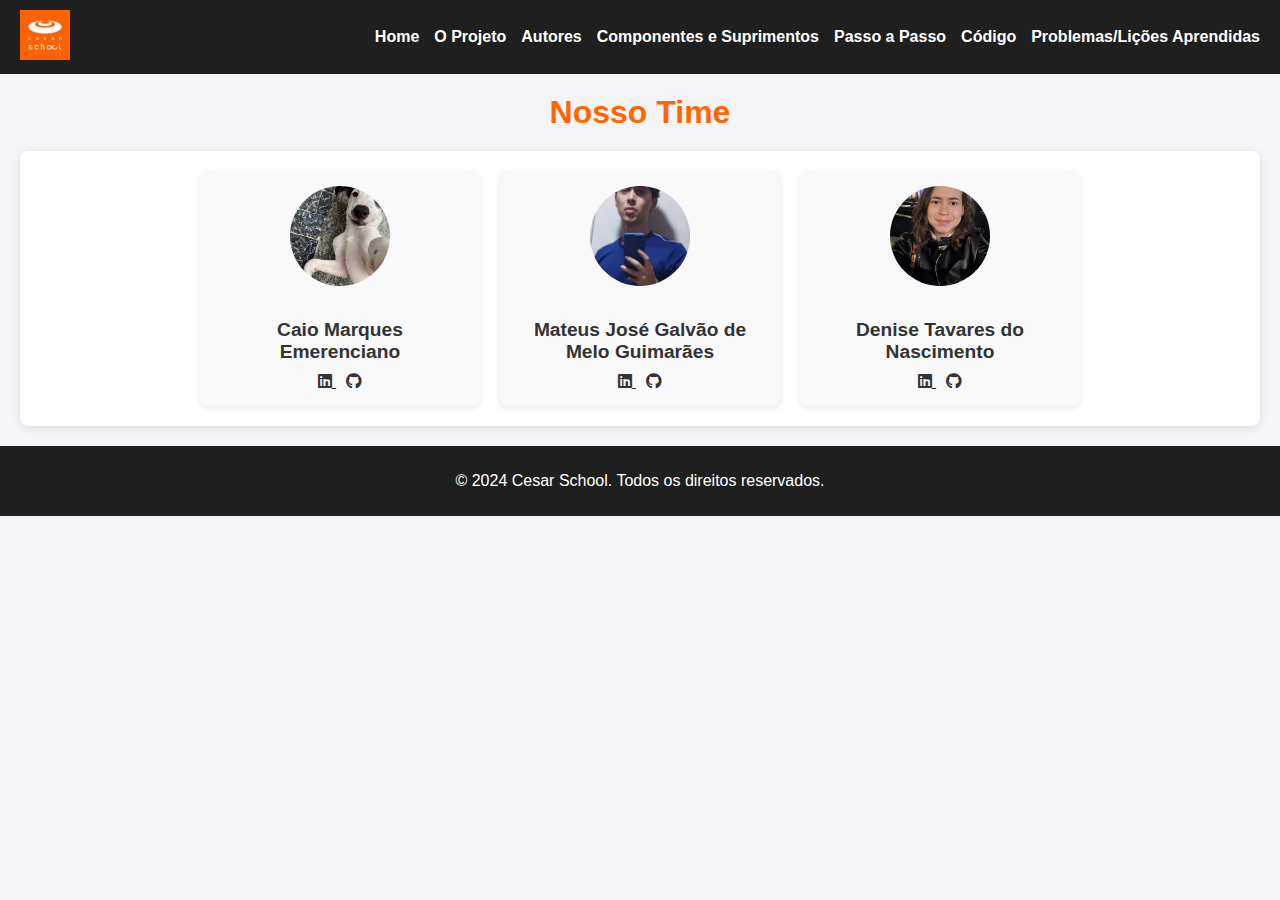
==== commit fd3b7afd: "Adicionando ou atualizando arquivos na pasta SensorBloqueio" ====
--- a/autores.html
+++ b/autores.html
@@ -127,7 +127,7 @@
       }
     </style>
   </head>
-  <body>
+  <main>
     <header class="header">
       <div class="header-logo">
         <img src="imagens/cesar.png" alt="Logo da Empresa" />
@@ -138,7 +138,6 @@
           <li><a href="projeto.html">O Projeto</a></li>
           <li><a href="autores.html">Autores</a></li>
           <li><a href="componentes.html">Componentes e Suprimentos</a></li>
-          <li><a href="aplicativos.html">Aplicativos e Plataformas</a></li>
           <li><a href="tutorial.html">Passo a Passo</a></li>
           <li><a href="codigo.html">Código</a></li>
           <li><a href="licoes.html">Problemas/Lições Aprendidas</a></li>
@@ -220,12 +219,11 @@
         </div>
       </div>
     </div>
-
+  </main>
+  
     <footer>
-      <p>
-        &copy; 2024 Cesar School. Todos os direitos reservados.
-        <a href="#">Política de Privacidade</a>
-      </p>
+      <p>&copy; 2024 Cesar School. Todos os direitos reservados.</p>
     </footer>
   </body>
 </html>
+</html>
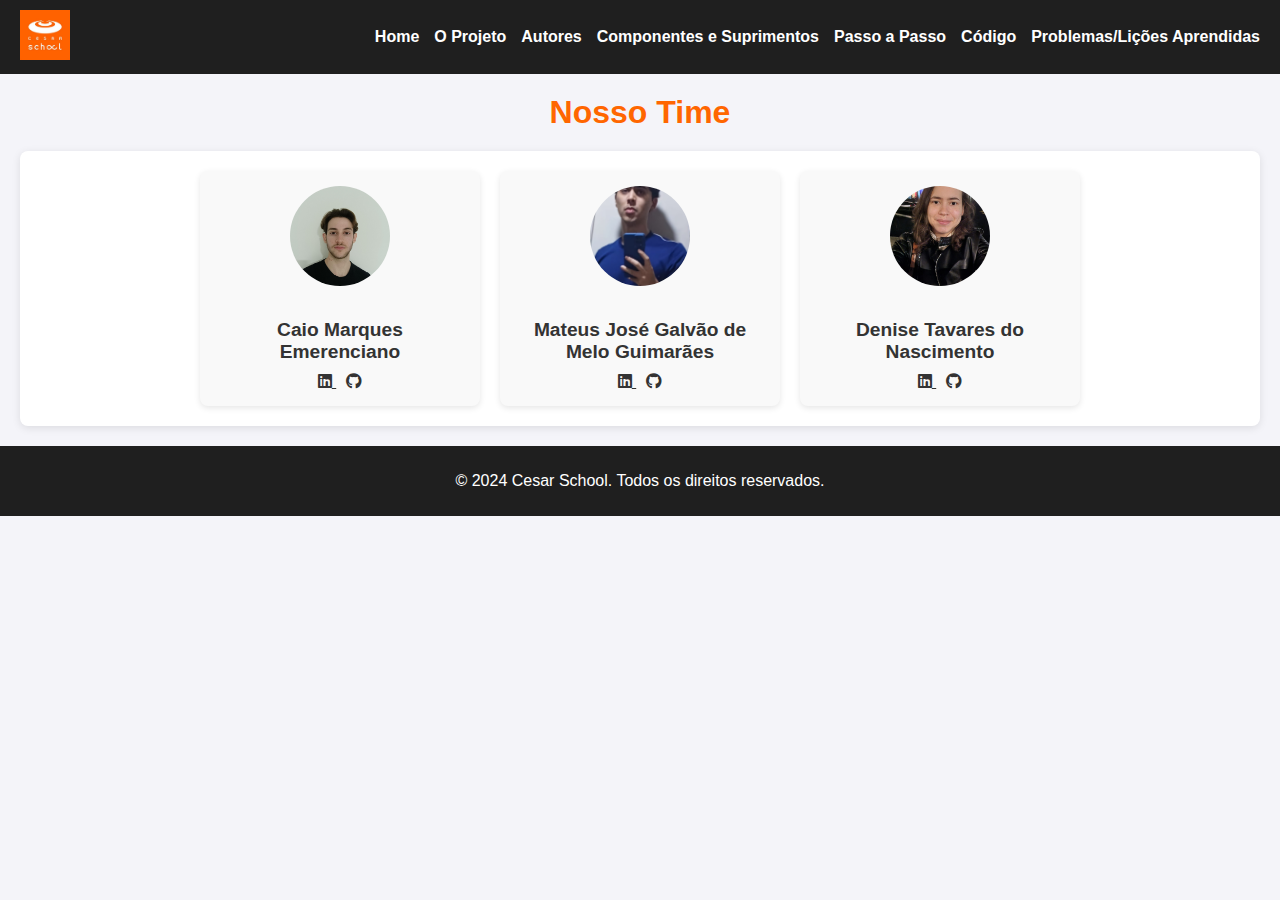
==== commit b532e087: "Correção link github e alteração de imagem" ====
--- a/autores.html
+++ b/autores.html
@@ -150,7 +150,7 @@
     <div class="team-container">
       <div class="author-section">
         <img
-          src="imagens/imgtest.avif"
+          src="imagens/caiofoto.jpeg"
           alt="Foto do autor"
           class="author-photo"
         />
@@ -164,7 +164,7 @@
             <i class="fab fa-linkedin"></i>
           </a>
           <a
-            href="https://github.com/caioduck"
+            href="https://github.com/caioemerenciano"
             target="_blank"
             aria-label="GitHub"
           >
